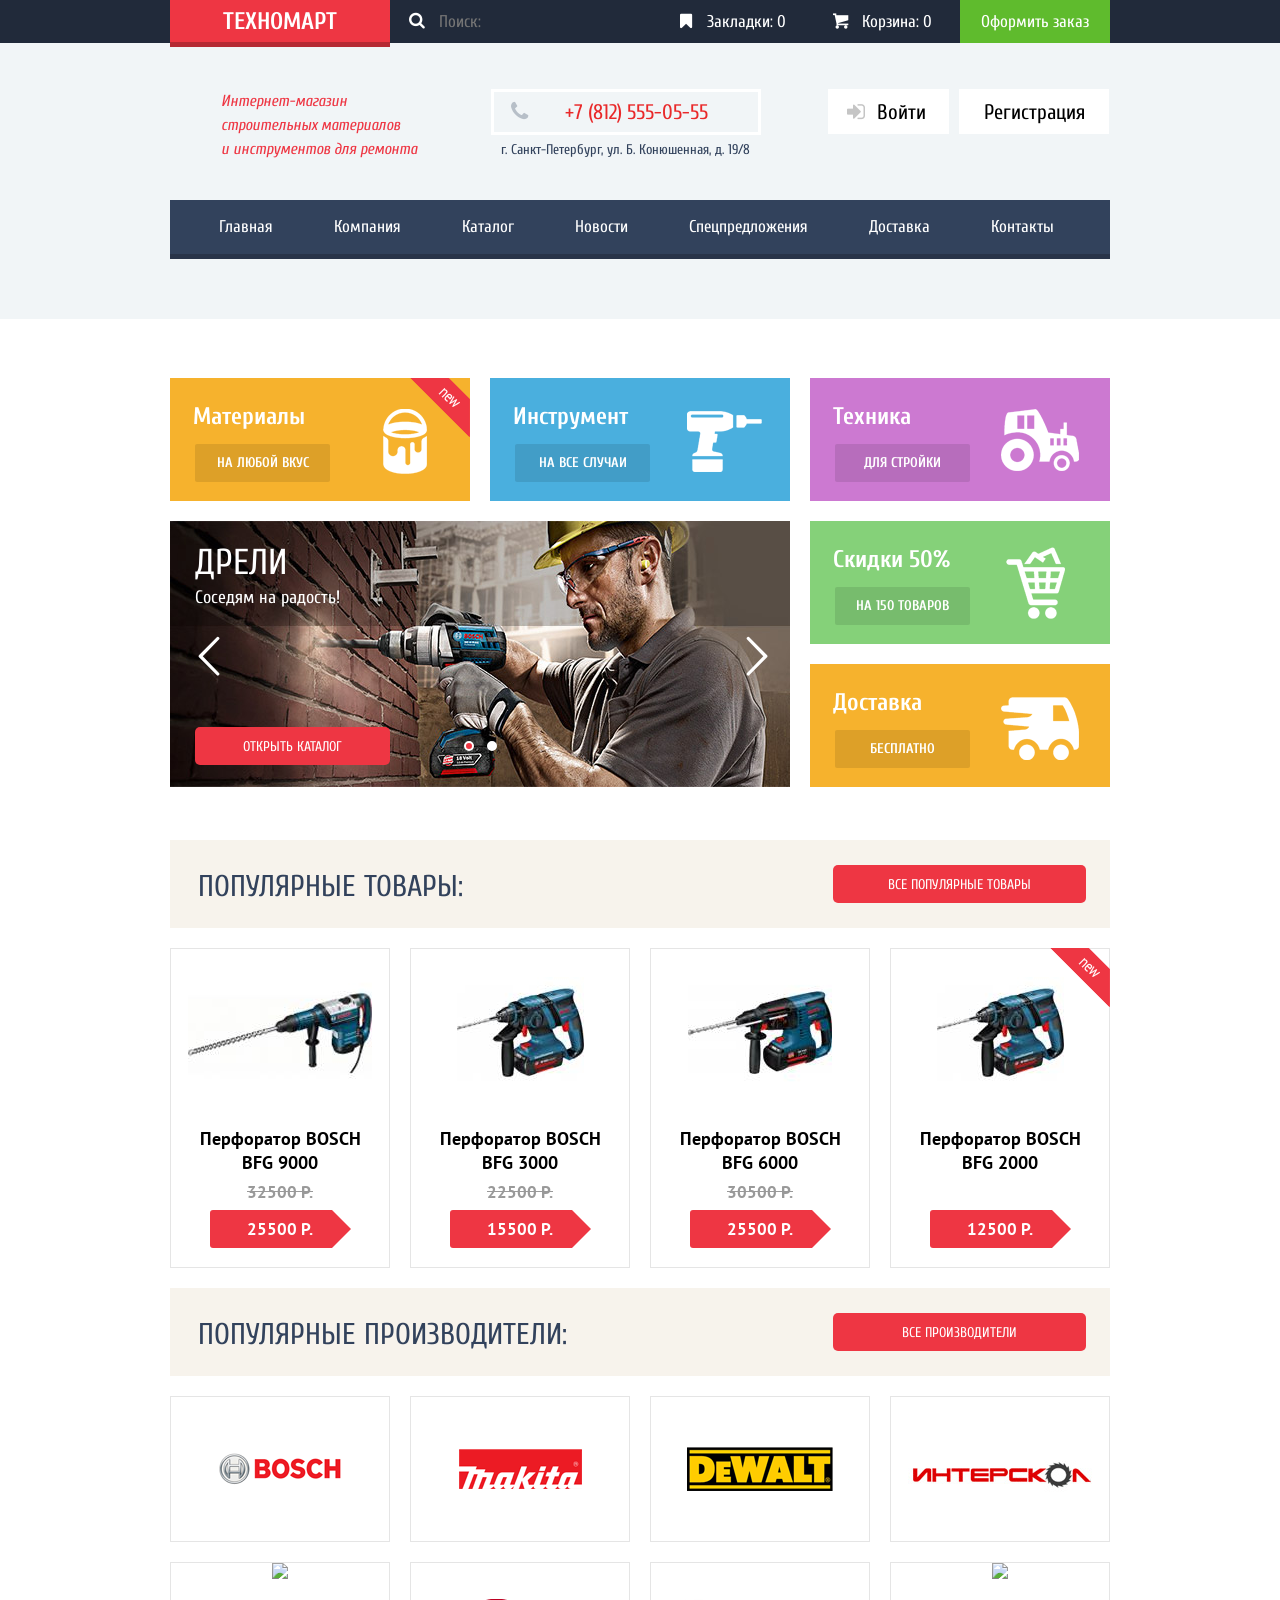
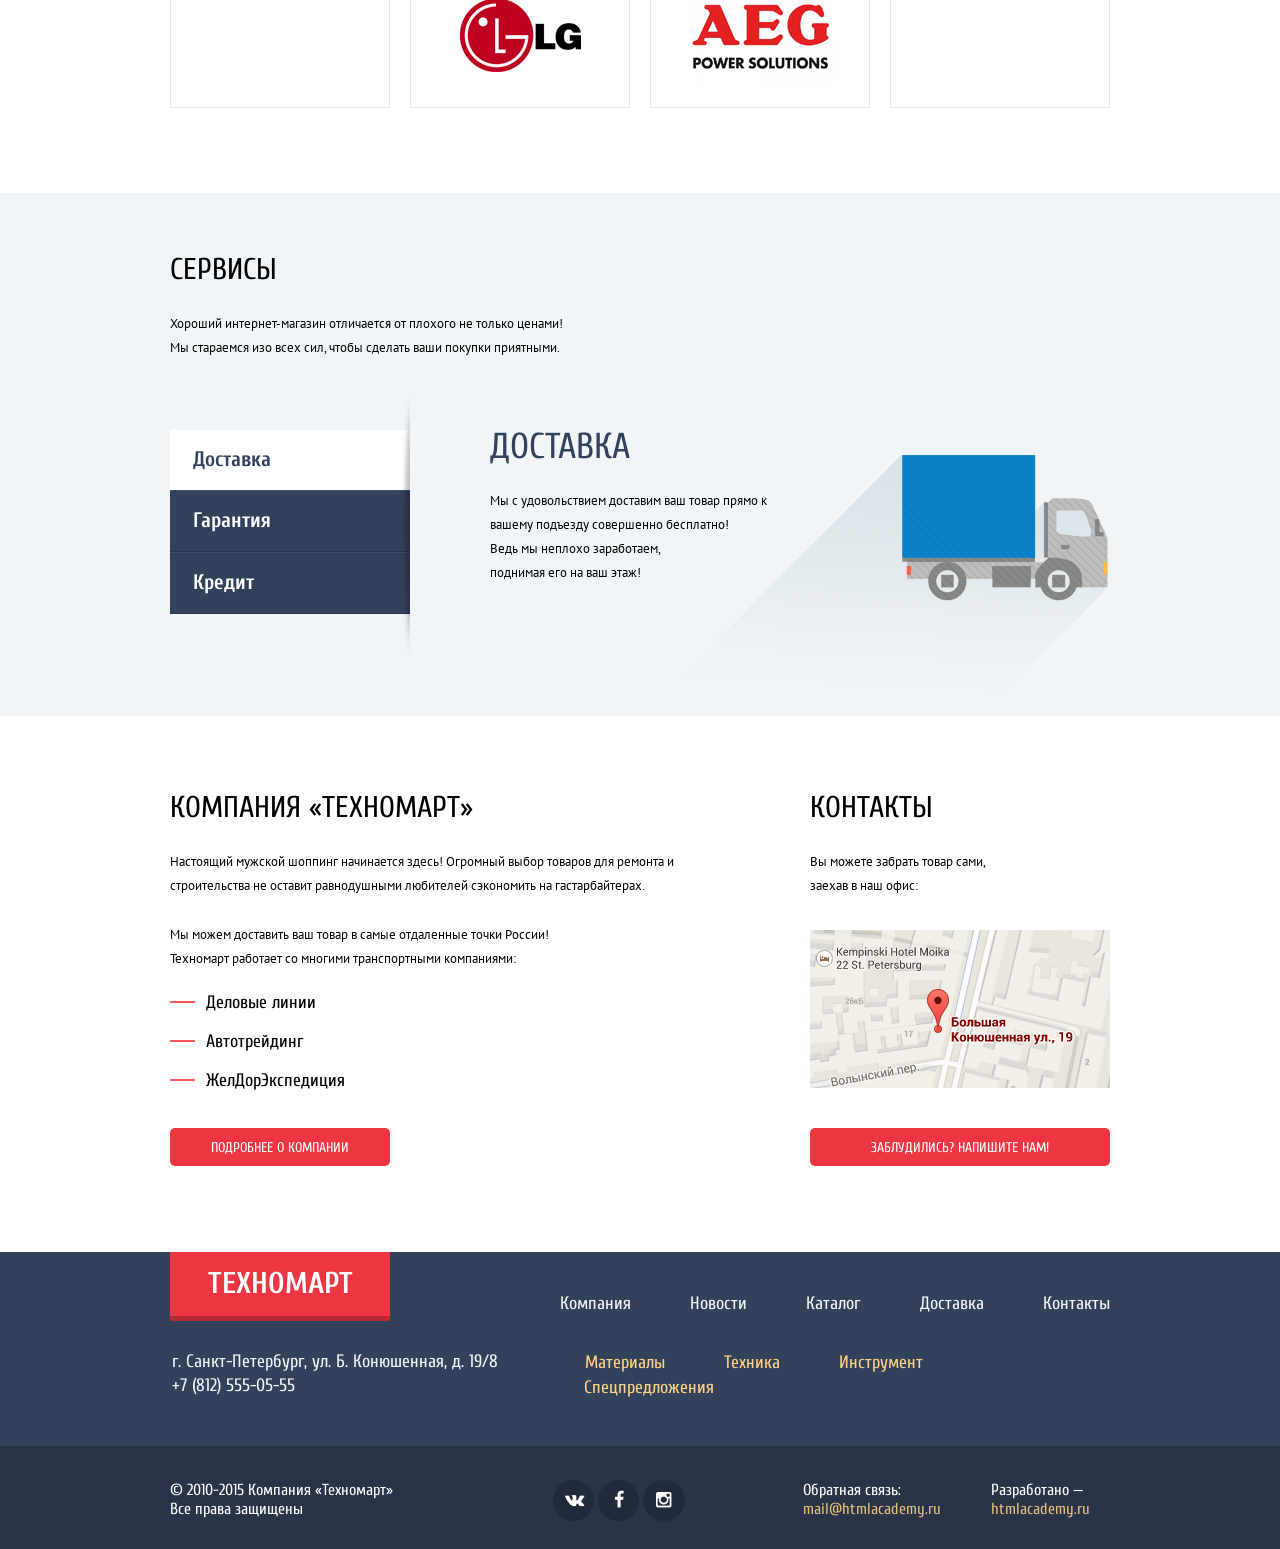
==== technomart/index.html @ 71e5191b "add technomart" ====
<!DOCTYPE html>
<html>
	<head>
		<meta charset="utf-8">
		<title>Онлайн-магазин "Техномарт"</title>
		<link href='https://fonts.googleapis.com/css?family=PT+Sans&subset=latin,cyrillic-ext' rel='stylesheet' type='text/css'>
		<link href='https://fonts.googleapis.com/css?family=Cuprum:400,700&subset=latin,cyrillic' rel='stylesheet' type='text/css'>
		<link href="css/reset.css" rel="stylesheet">
    	<link href="css/style.min.css" rel="stylesheet">
	</head>
	<body>
		<header class="main-header">
			<div class="status-bar">
				<div class="container clearfix">
					<div class="logo"><a href="index.html">Техномарт</a></div>
					<div class="status-bar-links">						
						<div class="search-wrap">
							<input class="search" type="search" placeholder="Поиск:">
							<a href="#" class="icon-search search-btn"></a>
						</div>
						<a class="status-bar-link" href="#"><i class="icon-bookmark"></i>Закладки: 0</a> 
						<a class="status-bar-link" href="#"><i class="icon-basket"></i>Корзина: 0</a>
						<a class="status-bar-link order" href="#">Оформить заказ</a>
					</div>
				</div>
			</div>
			<div class="main-header-container">
				<div class="container ">
					<div class="header-info clearfix">
					<p class="short-info"> Интернет-магазин строительных материалов<br> 
					<!-- стоит ли тут вводить бр?-->
					и инструментов для ремонта </p>
					<div class="header-contacts">
						<a href="tel:+78125550555"><i class="icon-phone"></i> +7 (812) 555-05-55 </a>
						<p> г. Санкт-Петербург, ул. Б. Конюшенная, д. 19/8  </p>
					</div>
					<div class="user-block">
         	 			<a href="#" class="login"><i class="icon-login"></i>Войти</a>
         	 			<a href="#" class="registration">Регистрация</a>
        			</div>
        			</div>
				<nav class="menu-in-header">
				<ul>
            		<li>
              			<a href="index.html">Главная</a>
            		</li>
           			<li>
              			<a href="#">Компания</a>
            		</li>
            		<li>
              			<a href="catalog.html">Каталог</a>
            		</li>
            		<li>
              			<a href="#">Новости</a>
            		</li>
            		<li>
              			<a href="#">Спецпредложения</a>
            		</li>
            		<li>
              			<a href="#">Доставка</a>
            		</li>
            		<li>
              			<a href="#">Контакты</a>
            		</li>
         		</ul>
				</nav>
			</div>
		</div>
		</header>
		<main class="main-container">
			<section class="promo container clearfix">
					<div class="promo-item promo-item-1 new">
						Материалы
						<a href="#">На любой вкус</a>
					</div>
					<div class="promo-item promo-item-2">
						Инструмент
						<a href="#">На все случаи</a>
					</div>
					<div class="promo-item promo-item-3">
						Техника
						<a href="#">Для стройки</a>
					</div>

					<div class="promo-slider">

						<input class="promo-slider-toggle" type="radio" id="btn-1" name="promo-slider-toggle" checked>
        				<input class="promo-slider-toggle" type="radio" id="btn-2" name="promo-slider-toggle">

        				<div class="slider-radio-controls">
          					<label class="slider-radio-controls-lbl drill-lbl" for="btn-1"></label>
          					<label class="slider-radio-controls-lbl perforator-lbl" for="btn-2"></label>
          				</div>
          				<div class="slider-controls">
          					<a class="controls prev" href="#"><i class="icon-left"></i></a>
                    		<a class="controls next" href="#"><i class="icon-right"></i></a>
        				</div>

        				<div class="promo-slides">
                    		<div class="slider-item item-drill">
								<div class="slider-item-desc">
									<div class="slider-item-title">Дрели</div>
									<div class="slider-item-slogan">Соседям на радость!</div>
									<img src="img/slider_2.jpg" alt="Дрели" width="620" height="266">
									<a href="catalog.html" class="open-catalog btn">Открыть каталог</a>
								</div>
							</div>

							<div class="slider-item item-perforator">
								<div class="slider-item-desc">
									<div class="slider-item-title">Перфораторы</div>
									<div class="slider-item-slogan">Настоящие мужские игрушки</div>
									<img src="img/slider_1.jpg" alt="Перфораторы" width="620" height="266">
									<a href="catalog.html" class="open-catalog btn">Открыть каталог</a>
								</div>
							</div>
						</div>
					</div>             	

					<div class="promo-item promo-item-4">
						Скидки 50%
						<a href="#">На 150 товаров</a>
					</div>
					<div class="promo-item promo-item-5">
						Доставка
						<a href="#">Бесплатно</a>
					</div>
			</section>
			<section class="popular container">
				<section class="popular-product">
					<div class="popular-title">
						<h2>Популярные товары:</h2>
						<a class="btn" href="#">Все популярные товары</a>
					</div>
					<div class="items-product">
						<article class="item index-item">
							<div class="item-image">
								<img src="img/pop_1_9000.jpeg" alt="Перфоратор BOSCH BFG 9000" width="184" height="164">
							</div>
							<p class="item-title">Перфоратор BOSCH BFG 9000</p>
							<p class="old-price">32500 р.</p>
							<p class="price">25500 р.</p>
							<div class="actions">
                    			<a href="#" class="buy">Купить</a>
                    			<a href="#" class="bookmark">В закладки</a>
                			</div>
						</article>
						<article class="item index-item">
							<div class="item-image">
								<img src="img/pop_2_cat147_3000.jpeg" alt="Перфоратор BOSCH BFG 3000" width="127" height="112">
							</div>
							<p class="item-title">Перфоратор BOSCH BFG 3000</p>
							<p class="old-price">22500 р.</p>
							<p class="price">15500 р.</p>
							<div class="actions">
                    			<a href="#" class="buy">Купить</a>
                    			<a href="#" class="bookmark">В закладки</a>
                			</div>
						</article>
						<article class="item index-item">
							<div class="item-image">
								<img src="img/pop_3_cat258_6000.jpeg" alt="Перфоратор BOSCH BFG 6000" width="144" height="128">
							</div>
							<p class="item-title">Перфоратор BOSCH BFG 6000</p>
							<p class="old-price">30500 р.</p>
							<p class="price">25500 р.</p>
							<div class="actions">
                    			<a href="#" class="buy">Купить</a>
                    			<a href="#" class="bookmark">В закладки</a>
                			</div>
						</article>
						<article class="item index-item new pop-new">
							<div class="item-image">
								<img src="img/pop_4_cat369_2000.jpeg" alt="Перфоратор BOSCH BFG 2000" width="127" height="112">
							</div>
							<p class="item-title">Перфоратор BOSCH BFG 2000</p>
							<p class="old-price"></p>
							<p class="price">12500 р.</p>
							<div class="actions">
                    			<a href="#" class="buy">Купить</a>
                    			<a href="#" class="bookmark">В закладки</a>
                			</div>
						</article>
					</div>
				</section>
				<section class="popular-manufacturer">
					<div class="popular-title">
						<h2>Популярные производители:</h2>
						<a class="btn" href="#">Все производители</a>
					</div>
					<div class="brands">						
							<div class="brand">
								<a class="manufacturer-logo" href="#">
									<img src="img/brand_bosch.png" alt="BOSCH" width="126" height="37">
								</a>
							</div>
							<div class="brand">
								<a class="manufacturer-logo" href="#">
									<img src="img/brand_Makita.png" alt="Makita" width="123" height="40">
								</a>
							</div>
							<div class="brand">
								<a class="manufacturer-logo" href="#">
									<img src="img/brand_DeWALT.png" alt="DeWALT" width="146" height="44">
								</a>
							</div>
							<div class="brand">
								<a class="manufacturer-logo" href="#">
									<img src="img/brand_interskol.png" alt="Интерскол" width="200" height="88">
								</a>
							</div>
							<div class="brand">
								<a class="manufacturer-logo" href="#">
									<img src="img/brand_HITACHI.png" alt="HITACHI" width="169" height="31">
								</a>
							</div>
							<div class="brand">
								<a class="manufacturer-logo" href="#">
									<img src="img/brand_LG.png" alt="LG" width="121" height="73">
								</a>
							</div>
							<div class="brand">
								<a class="manufacturer-logo" href="#">
									<img src="img/brand_AEG.png" alt="AEG" width="151" height="96">
								</a>
							</div>
							<div class="brand">
								<a class="manufacturer-logo" href="#">
									<img src="img/brand_metabo.png" alt="metabo" width="204" height="69">
								</a>
							</div>
					</div>
				</section>
			</section>
			<section class="services">
				<div class="container">
					<h2 class="services-title">Сервисы</h2>
					<p class="services-info">
						Хороший интернет-магазин отличается от плохого не только ценами! <br>
						Мы стараемся изо всех сил, чтобы сделать ваши покупки приятными.
					</p>
					<div class="services-slider clearfix">
						<input type="radio" class="services-slider-toggle" id="serv-btn-1" name="serv-toggle" checked>
						<input type="radio" class="services-slider-toggle" id="serv-btn-2" name="serv-toggle">
						<input type="radio" class="services-slider-toggle" id="serv-btn-3" name="serv-toggle">
						<div class="services-slider-controls">
							<label for="serv-btn-1" class="delivery-controls">Доставка</label>
							<label for="serv-btn-2" class="guarantee-controls">Гарантия</label>
							<label for="serv-btn-3" class="credit-controls">Кредит</label>
						</div>
						<div class="slider-inners">
							<div class="delivery slider-inner">
								<div class="delivery-title">Доставка</div>
								<p class="delivery-info"> Мы с удовольствием доставим ваш товар прямо к вашему подъезду совершенно бесплатно!<br>
								Ведь мы неплохо заработаем, <br>
								поднимая его на ваш этаж!
								</p>
							</div>
							<div class="guarantee slider-inner">
								<div class="guarantee-title">Гарантия</div>
								<p class="guarantee-info"> Если купленный у нас товар поломается или заискрит, а также в случае пожара, спровоцированного его возгоранием, вы всегда можете быть уверены в нашей гарантии. Мы обменяем сгоревший товар на новый.<br>
								Дом уж восстановите как-нибудь сами.
								</p>
							</div>
							<div class="credit slider-inner">
								<div class="credit-title">Кредит</div>
								<p class="credit-info"> Залезть в долговую яму стало проще!<br>
								Кредитные консультанту придут вам на помощь.
								<a class="btn send-bid">Отправить заявку</a>
								</p>
							</div>
						</div>
					</div>
				</div>
			</section>
			<section class="index-info clearfix container">
				<div class="about-company">
					<div class="index-info-title">Компания «Техномарт»</div>
					<p class="about-company-first">Настоящий мужской шоппинг начинается здесь! Огромный выбор товаров для ремонта и строительства не оставит равнодушными любителей сэкономить на гастарбайтерах.</p>
					<p class="about-company-second">Мы можем доставить ваш товар в самые отдаленные точки России!<br>
					Техномарт работает со многими транспортными компаниями:</p>
					<ul class="transport-companies">
						<li>Деловые линии</li>
						<li>Автотрейдинг</li>
						<li>ЖелДорЭкспедиция</li>
					</ul>
					<a href="#" class="btn about-company-btn">Подробнее о компании</a>
				</div>
				<div class="maps">
					<div class="index-info-title">Контакты</div>
					<p class="maps-info">Вы можете забрать товар сами, заехав в наш офис:</p>
					<a href="https://www.google.ru/maps/place/%D0%91%D0%BE%D0%BB%D1%8C%D1%88%D0%B0%D1%8F+%D0%9A%D0%BE%D0%BD%D1%8E%D1%88%D0%B5%D0%BD%D0%BD%D0%B0%D1%8F+%D1%83%D0%BB.,+19,+%D0%A1%D0%B0%D0%BD%D0%BA%D1%82-%D0%9F%D0%B5%D1%82%D0%B5%D1%80%D0%B1%D1%83%D1%80%D0%B3,+191186/@59.9387942,30.3230833,17z/data=!3m1!4b1!4m2!3m1!1s0x4696310fca5ba729:0xea9c53d4493c879f" class="map open-map">
						<img src="img/map.png" alt="Большая Конюшенная ул., 19" width="300" height="158">
					</a>
					<a href="#" class="btn open-writeus">Заблудились? Напишите нам!</a>
				</div>
			</section>
		</main>
		<footer class="main-footer">
			<div class="main-footer-header">
				<div class="clearfix container">
					<div class="logo footer-logo"><a href="index.html">Техномарт</a></div>
					<nav class="menu-in-footer">
						<ul>
            				<li class="foot-menu-item">
              					<a href="#">Компания</a>
            				</li>
            				<li class="foot-menu-item">
              					<a href="#">Новости</a>
            				</li>
            				<li class="foot-menu-item">
              					<a href="catalog.html">Каталог</a>
            				</li>
            				<li class="foot-menu-item">
              					<a href="#">Доставка</a>
            				</li>
            				<li class="foot-menu-item">
              					<a href="#">Контакты</a>
            				</li>
         				</ul>
					</nav>
				</div>
			</div>
			<div class="main-footer-container clearfix">
				<div class="clearfix container">
					<p class="footer-contacts">
						г. Санкт-Петербург, ул. Б. Конюшенная, д. 19/8 <br>
						+7 (812) 555-05-55 
					</p>
					<nav class="promo-menu">
						<ul>
            		    	<li class="promo-menu-item">
              					<a href="#">Материалы</a>
            				</li>
            				<li class="promo-menu-item">
              					<a href="#">Техника</a>
            				</li>
            				<li class="promo-menu-item">
              					<a href="#">Инструмент</a>
            				</li>
            				<li class="promo-menu-item">
              					<a href="#">Спецпредложения</a>
            				</li>            		
         				</ul>
					</nav>
				</div>
			</div>
			<div class="main-footer-footer clearfix">
				<div class="clearfix container">
					<p class="shop-copyright">
						&copy; 2010-2015 Компания «Техномарт» <br>
						Все права защищены
					</p>
					<div class="social">
						<a href="#" class="social-btn social-btn-vk"><i class="icon-vk"></i></a>
          				<a href="#" class="social-btn social-btn-fb"><i class="icon-facebook"></i></a>
          				<a href="#" class="social-btn social-btn-inst"><i class="icon-instagramm"></i></a>
					</div>
					<div class="feedback">
						<p>Обратная связь:</p>
          				<a href="#" class="retouch">mail@htmlacademy.ru</a>
					</div>
					<div class="web-copyright">
						<p>Разработано —</p>
          				<a href="#" class="copy">htmlacademy.ru</a>
					</div>
				</div>
			</div>
		</footer>
		<div class="modal-content-map">
			<iframe src="https://www.google.com/maps/embed?pb=!1m18!1m12!1m3!1d1998.5991032728616!2d30.3230833!3d59.9387942!2m3!1f0!2f0!3f0!3m2!1i1024!2i768!4f13.1!3m3!1m2!1s0x4696310fca5ba729%3A0xea9c53d4493c879f!2z0JHQvtC70YzRiNCw0Y8g0JrQvtC90Y7RiNC10L3QvdCw0Y8g0YPQuy4sIDE5LCDQodCw0L3QutGCLdCf0LXRgtC10YDQsdGD0YDQsywgMTkxMTg2!5e0!3m2!1sru!2sru!4v1442660567939" width="940" height="446" style="border:0" allowfullscreen></iframe>
      		<button class="modal-content-close" title="Закрыть">Закрыть</button>
      		<div id="google-map"></div>
    	</div>
    	<div class="modal-content-write-us">
    		<div class="modal-content-close">close</div>
    		<form class="write-us" method="post">
    			<div class="input-area">
    				<div class="name-block">
    					<label class="name-lbl" for="mod-1">Ваше имя:</label>
    					<input id="mod-1" type="text" class="mod-user-name" name="mod-user-name" placeholder="Представьтесь, пожалуйста" required>
    				</div>
    				<div class="mail-block">
    					<label class="mail-lbl" for="mod-2">Ваш e-mail:</label> 				
    					<input id="mod-2" type="text" class="mod-user-mail" name="mod-user-mail" placeholder="Для отправки ответа" required>
    				</div>
    				<label class="letter-lbl" for="mod-3">Текст письма:</label>
    				<textarea id="mod-3" class="mod-user-letter" name="mod-user-letter">В свободной форме</textarea>
    			</div>
    			<div class="button-area">
    				<button type="submit" class="btn send-btn">Отправить</button>
    				<button type="reset" class="btn cancel-btn">Отмена</button>
    			</div>
    		</form>
    	</div>
		<script src="js/script.min.js"></script>
	</body>
</html>
---- technomart/css/style.min.css ----
@charset "UTF-8";.brand,.item-image,.slider-item{overflow:hidden}@font-face{font-family:symbols-technomart;src:url(../font/symbols-technomart.eot?22619757);src:url(../font/symbols-technomart.eot?22619757#iefix) format('embedded-opentype'),url(../font/symbols-technomart.woff?22619757) format('woff'),url(../font/symbols-technomart.ttf?22619757) format('truetype'),url(../font/symbols-technomart.svg?22619757#symbols-technomart) format('svg');font-weight:400;font-style:normal}[class*=" icon-"]:before,[class^=icon-]:before{font-family:symbols-technomart;font-style:normal;font-weight:400;speak:none;display:inline-block;text-decoration:inherit;width:1em;margin-right:.2em;text-align:center;font-variant:normal;text-transform:none;line-height:1em;margin-left:.2em}.bookmark,.btn,.buy,.logo a,.promo-item a,.slider-item-title,h1,h2{text-transform:uppercase}.search,body{font-family:Cuprum,Arial,sans-serif}.icon-left:before{content:'\3c'}.icon-right:before{content:'\3e'}.icon-basket:before{content:'\62'}.icon-facebook:before{content:'\66'}.icon-twitter:before{content:'\74'}.icon-vk:before{content:'\76'}.icon-up:before{content:'\2c4'}.icon-down:before{content:'\2c5'}.icon-left-big:before{content:'\2190'}.icon-right-big:before{content:'\2192'}.icon-login:before{content:'\2386'}.icon-logout:before{content:'\241b'}.icon-up-dir:before{content:'\25b2'}.icon-down-dir:before{content:'\25bc'}.icon-circle:before{content:'\25cb'}.icon-circle-dot:before{content:'\25cf'}.icon-star:before{content:'\2605'}.icon-check-off:before{content:'\2610'}.icon-check-on:before{content:'\2611'}.icon-youtube:before{content:'\f39e'}.icon-home:before{content:'🏠'}.icon-user:before{content:'👨'}.icon-phone:before{content:'📞'}.icon-instagramm:before{content:'📷'}.icon-search:before{content:'🔍'}.icon-bookmark:before{content:'🔖'}body{margin:0;padding:0;font-size:13px;line-height:24px;color:#000}.clearfix:after{content:'';display:table;clear:both}.btn,.header-contacts a,.logo a{text-decoration:none;display:block}.btn{width:200px;padding:8px 0 6px;color:#fff;text-align:center;font-size:14px;background-color:#ee3643;border-radius:5px}.btn:hover{background-color:#ca2c37}.btn:active{background-color:#ba2732}h1,h2{font-size:30px;margin-bottom:20px}h1{padding:32px 32px 32px 29px;color:#32425c;background-color:#f2f6f8}.container{width:940px;margin:0 auto}.main-header-container{padding-bottom:65px;background-color:#f1f5f7}.status-bar{background-color:#212a3a;font-size:0}.logo{float:left}.logo a{width:220px;padding:10px 0 8px;text-align:center;font-weight:700;color:#fff;font-size:24px;background-color:#ee3643;box-shadow:0 5px #b52933}.search,.search-wrap{width:270px;height:42px}.search-wrap{float:left;position:relative}.search,.search-btn{font-size:17px;position:absolute;color:#fff}.search{left:0;top:0;padding-left:49px;outline:0;border:none;background-color:#212a3a}.search:-ms-input-placeholder,.search::-moz-placeholder,.search::-webkit-input-placeholder{color:#fff}.search-btn{top:9px;left:15px;text-decoration:none}.search:hover{background-color:#293449}.serch:hover+.search-btn{opacity:.3}.search:focus+.search-btn{color:#ee3643}.search:focus{background-color:#fff;color:#000}.status-bar-link{float:left;width:150px;padding:10px 0 9px;color:#fff;text-align:center;text-decoration:none;font-size:17px}.status-bar-link:hover{color:rgba(255,255,255,.5);background-color:#161d29}.status-bar-link:hover i{color:rgba(255,255,255.6)}.status-bar-link:active{background-color:#293449}.status-bar-link:active i{color:rgba(255,255,255,.3)}.status-bar-links i{margin-right:10px;margin-left:-10px}.catalog-basket{background-color:#ee3643}.order{background-color:#5fbb2d}.order:hover{background-color:#518534}.order:active{background-color:#63a63e}.header-info{padding-top:46px;padding-left:51px;padding-bottom:38px}.short-info{float:left;width:200px;font-style:italic;color:#ee3643;font-size:16px}.header-contacts{float:left;margin-left:70px}.header-contacts a{margin-bottom:3px;padding:8px 50px 8px 10px;color:#e9292a;font-size:21px;border:3px solid #fff}.header-contacts i{margin-right:25px;color:#b7bfc8;font-size:22px}.icon-login,.icon-user{color:#c5c5c5;margin-right:7px}.header-contacts p{margin-left:10px;font-size:14px;color:#32425c}.user-block{margin-left:607px;font-size:0}.catalog-user-block{margin-left:590px;font-size:0}.login,.registration,.user-name{display:inline-block;margin-bottom:10px;padding-top:11px;padding-bottom:10px;text-decoration:none;color:#000;text-align:center;font-size:21px;background-color:#fff}.login:hover,.registration:hover,.user-name:hover{color:#ee3643}.login:hover i,.registration:hover i,.user-name:hover i{color:#32425c}.login:active,.login:active i,.registration:active,.registration:active i,.user-name:active,.user-name:active i{color:rgba(0,0,0,.3)}.login{width:121px}.icon-login{margin-left:-10px}.icon-user{font-size:18px;margin-left:-19px}.icon-logout{font-size:22px;color:#c5c5c5;margin-right:-25px;margin-left:25px}.registration{width:150px;margin-left:10px}.user-name{width:300px;padding-top:10px;padding-bottom:8px;margin-bottom:8px}.user-block-links{margin-left:18px;font-size:16px;line-height:18px;color:#32425c}.my-orders{position:relative;margin-right:28px}.my-orders::after{content:"";position:absolute;left:89px;top:7px;width:4px;height:4px;border-radius:50%;background-color:#32425c}.menu-in-header{box-shadow:0 5px #293449;background-color:#32425c}.menu-in-header li{display:inline-block}.menu-in-header a{display:inline-block;padding:15px 29px;text-decoration:none;color:#fff;font-size:17px}.menu-in-header li:first-child a{padding-left:49px}.menu-in-header li:last-child a{padding-right:53px}.menu-in-header a:hover{background-color:#1d2739}.menu-in-header a:active{opacity:.5}.breadcrumbs{font-size:0}.breadcrumbs a,.breadcrumbs span{display:inline-block;padding:18px 2px;text-decoration:none;font-family:"PT Sans",Arial,sans-serif;color:#000;text-transform:uppercase;font-size:13px}.breadcrumbs a:nth-child(1){margin-left:-2px;margin-right:2px}.breadcrumbs a:nth-child(3){padding-left:12px;padding-right:9px}.breadcrumbs a:nth-child(5){padding-left:9px;padding-right:12px}.breadcrumbs span{padding-left:10px}.breadcrumbs .icon-right,.icon-home{font-size:14px;color:#c1c6ce}.promo{margin-bottom:53px;padding-top:59px}.promo-item{float:left;position:relative;margin-bottom:20px;margin-left:20px;width:277px;height:96px;padding-left:23px;padding-top:27px;color:#fff;font-size:24px;font-weight:700}.new::before{position:absolute;top:0;right:0;z-index:10;width:60px;height:60px;content:'';background:url(../img/promo_flag.png) no-repeat}.price::after,.services-slider-controls::after,.transport-companies li::before{content:""}.promo-item a{display:block;margin-top:15px;margin-left:2px;width:135px;padding:7px 0;font-size:14px;color:#fff;text-decoration:none;text-align:center;background-color:rgba(0,0,0,.1);border-radius:2px}.promo-item a:hover{background-color:rgba(0,0,0,.2)}.promo-item a:active{background-color:rgba(0,0,0,.3)}.promo-item-1{margin-left:0;background:url(../img/promo_1.png) 213px 31px no-repeat #f6b22d}.promo-item-2{background:url(../img/promo_2.png) 197px 33px no-repeat #4aafde}.promo-item-3{background:url(../img/promo_3.png) 191px 31px no-repeat #cc79d1}.promo-item-4{background:url(../img/promo_4.png) 196px 26px no-repeat #85d179}.promo-item-5{background:url(../img/promo_5.png) 191px 33px no-repeat #f6b22d;margin-bottom:0}.slider-item{display:none}.promo-slider{float:left;position:relative;width:620px;height:266px}.actions,.controls,.open-catalog,.promo-slider-toggle,.slider-item,.slider-radio-controls,.slider-toggle{position:absolute}.promo-slider-toggle{opacity:0}.slider-radio-controls{bottom:36px;left:50%;width:200px;height:10px;margin-left:-100px;text-align:center;z-index:1000}.slider-radio-controls-lbl{display:inline-block;width:6px;height:6px;margin:0 5px;background-color:#fff;border:2px solid #fff;vertical-align:top;border-radius:50%;cursor:pointer}#btn-1:checked~.slider-radio-controls .drill-lbl,#btn-2:checked~.slider-radio-controls .perforator-lbl{background-color:#ee3643}.slider-item{top:0;left:0;width:100%;height:100%}.slider-item-desc img{width:620px;height:266px;background-color:#000}.slider-item-slogan,.slider-item-title{position:absolute;left:25px;color:#fff}.slider-item-title{top:30px;font-size:36px}.slider-item-slogan{top:65px;font-size:18px}.controls{top:113px;font-size:45px;color:#fff;text-decoration:none;z-index:1000}.prev{left:7px}.next{right:2px}.open-catalog{left:25px;bottom:22px;width:195px}#btn-1:checked~.promo-slides .item-drill,#btn-2:checked~.promo-slides .item-perforator{display:block}.popular-title{margin-bottom:20px;padding-left:28px;padding-top:25px;padding-bottom:25px;color:#32425c;background-color:#f7f3ec}.popular-title h2{float:left;padding-top:10px}.popular-title .btn{margin-left:635px;width:253px}.actions{display:none;top:0;left:0;width:218px;height:88px;padding:40px 0;background-color:#fff}.item:hover{box-shadow:0 10px 25px rgba(0,0,0,.5)}.item:hover .actions{display:block}.bookmark,.buy{display:block;width:135px;margin:0 auto 7px;padding:10px 0;font-family:Cuprum,Arial,sans-serif;font-size:14px;text-decoration:none;color:#fff;border-radius:3px;background-color:#63a63e}.about-company,.credit-info,.delivery-info,.guarantee-info,.item,.services-info{font-family:"PT Sans",Arial,sans-serif}.brand,.item{vertical-align:middle;display:inline-block;text-align:center}.buy{box-shadow:inset 0 -3px 0 #367315}.bookmark{width:129px;padding:7px 0;color:#63a63e;border:3px solid #63a63e;background-color:#fff}.item,.item-image{position:relative;width:218px}.buy:hover{background-color:#5fbb2d}.bookmark:hover{border:3px solid #32425c;color:#32425c}.buy:active{background-color:#518534}.bookmark:active{border:3px solid #c1c6ce;color:#c1c6ce}.catalog-items,.items-product{font-size:0}.catalog-items{margin-bottom:32px}.item{margin-right:20px;margin-bottom:20px;height:318px;font-size:18px;font-weight:700;border:1px solid #e5e5e5}.old-price,.price{text-transform:uppercase;font-size:17px}.catalog-item{height:316px}.catalog-item:nth-child(3n),.index-item:nth-child(4n){margin-right:0}.pop-new::before{top:-1px;right:-1px}.item-image{height:148px;padding-top:20px}.item-image img{max-width:100%;margin:auto;position:absolute;top:0;left:0;bottom:0;right:0}.item-title{margin-top:10px;margin-bottom:5px;padding:0 25px}.old-price{min-height:25px;margin-bottom:5px;text-decoration:line-through;color:#999}.price{position:relative;width:80px;margin:0 auto 20px;padding:7px 30px;color:#fff;border-radius:3px;background:#ee3643}.price::after{position:absolute;top:0;right:-20px;width:0;height:0;border:19px solid #fff;border-left-color:#ee3643}.brand,.services-slider{position:relative}.brands{font-size:0;margin-bottom:65px}.brand{width:218px;height:144px;margin-right:20px;margin-bottom:20px;border:1px solid #e5e5e5;line-height:144px}.brand:nth-child(4n){margin-right:0}.brand:hover{box-shadow:0 10px 25px rgba(0,0,0,.5)}.brand:active{opacity:.3}.manufacturer-logo img{vertical-align:middle}.services{padding-top:65px;background-color:#f1f5f7}.services-title{margin-bottom:30px}.services-info{margin-bottom:70px}.services-slider-toggle{position:absolute;opacity:0}.services-slider-controls{float:left;position:relative}.services-slider-controls::after{position:absolute;width:10px;height:272px;right:0;top:-40px;background-image:url(../img/services_line.png)}.services-slider-controls label{display:block;width:217px;height:43px;padding-left:23px;padding-top:17px;color:#fff;text-decoration:none;font-size:21px;font-weight:700;border-top:1px solid #405069;border-bottom:1px solid #293449;background-color:#32425c;cursor:pointer}.services-slider-controls label:last-child{margin-bottom:102px}.services-slider-controls label:hover{background-color:#293449}#serv-btn-1:checked~.services-slider-controls label[for=serv-btn-1],#serv-btn-2:checked~.services-slider-controls label[for=serv-btn-2],#serv-btn-3:checked~.services-slider-controls label[for=serv-btn-3]{color:#32425c;background-color:#fff;border:none}.slider-inners{width:630px;min-height:281px;margin-left:320px;padding-top:5px}.slider-inner{display:none;padding-bottom:130px}#serv-btn-1:checked~.slider-inners .delivery,#serv-btn-2:checked~.slider-inners .guarantee,#serv-btn-3:checked~.slider-inners .credit,.map{display:block}.delivery{background:url(../img/services_delivery.png) 150px 20px no-repeat}.guarantee{background:url(../img/services_guarantee.png) 150px 20px no-repeat}.credit{background:url(../img/services_credit.png) 150px 20px no-repeat}.credit-title,.delivery-title,.guarantee-title{margin-bottom:30px;font-size:36px;text-transform:uppercase;color:#32425c}.credit-info,.delivery-info,.guarantee-info{width:280px}.send-bid{margin-top:30px}.index-info{padding-top:80px;padding-bottom:86px}.about-company{float:left;width:530px}.about-company-btn,.index-info-title,.transport-companies li{font-family:Cuprum,Arial,sans-serif}.index-info-title{margin-bottom:30px;font-size:30px;text-transform:uppercase}.about-company-first{margin-bottom:25px}.about-company-second{margin-bottom:20px}.transport-companies li{position:relative;margin-bottom:15px;padding-left:36px;font-size:18px}.transport-companies li::before{position:absolute;left:0;top:10px;width:25px;height:2px;background-color:#fb565a}.transport-companies li:last-child{margin-bottom:35px}.map,.maps-info{margin-bottom:32px}.about-company-btn{width:220px}.maps{width:300px;margin-left:640px}.maps-info{width:190px;font-family:"PT Sans",Arial,sans-serif}.filters-column-title,.range-filter-title,.sort{text-transform:uppercase;font-family:"PT Sans",Arial,sans-serif}.map img,.open-writeus{width:300px}.map img{height:158px}.filters-column{float:left;width:220px}.items-column{float:left;margin-left:20px;width:700px}.filters-column-title,.sort{border-radius:2px;padding-top:3px;background-color:#f7f3ec}.sort{margin-bottom:20px}.filters-column-title{padding:7px 0 7px 18px;margin-bottom:14px}.functional-sort,.price-sort,.type-sort{text-decoration:none;color:rgba(0,0,0,.3);border-bottom:1px dotted #ee3643}.sort-title{float:left;margin-right:140px;padding:4px 0 7px 19px}.price-sort{margin-right:67px}.type-sort{margin-right:62px}.functional-sort{margin-right:33px}.decrease-sort,.increase-sort{display:inline-block;padding-top:3px;vertical-align:middle}.icon-down-dir,.icon-up-dir{font-size:23px;color:rgba(0,0,0,.3);margin-left:-2px}.decrease-sort:hover i,.increase-sort:hover i{color:#000}.functional-sort:hover,.price-sort:hover,.type-sort:hover{border-bottom:1px solid #ee3643;color:#000}.active-sort{text-decoration:none;color:#ee3643;border:none}.range-filter-title{margin-bottom:17px;font-size:17px;font-weight:700}.range-controls{position:relative;height:41px;padding-top:39px;padding-right:20px;padding-left:20px;margin-bottom:10px;border-bottom-left-radius:3px;border-bottom-right-radius:3px;background-color:#f7f3ec}.scale{height:2px;background-color:#d7dcde}.bar{width:80%;height:2px;background-color:#00ca74}.toggle{position:absolute;top:30px;left:0;width:4px;height:4px;cursor:pointer;border:8px solid #fff;border-radius:50%;background:#ababab;box-shadow:0 2px 1px 0 #cfcfcf}.toggle-min{left:20px}.toggle-max{left:160px}.price-controls{margin-bottom:20px;padding-bottom:25px;font-size:0;border-bottom:1px solid #e5e5e5}.manufacturer-filter-title,.max-price-inp,.max-price-lbl,.min-price-inp,.min-price-lbl,.power-filter-title{font-family:"PT Sans",Arial,sans-serif;font-size:17px}.max-price-lbl,.min-price-lbl{display:inline-block;width:50%;vertical-align:middle}.max-price{text-align:right}.max-price-inp,.min-price-inp{width:75px;padding:6px 7px 8px 13px;text-align:center;color:#000;background-color:#f7f3ec;border:none;border-radius:3px;outline:0}.max-price-inp{margin-left:15px}.manufacturer-filter-title,.power-filter-title{margin-bottom:5px;text-transform:uppercase;font-weight:700}.manufacturer-filter{padding-bottom:9px;border-bottom:1px solid #e5e5e5;margin-bottom:21px}.power-filter{margin-bottom:67px}input[type=checkbox],input[type=radio]{display:none}.filter-label{display:block;padding:8px 0;font-size:15px;font-family:"PT Sans",Arial,sans-serif;text-transform:uppercase;cursor:pointer}input[type=checkbox]+label::before,input[type=radio]+label::before{margin-right:10px;vertical-align:middle;display:inline-block;font-family:symbols-technomart;font-size:28px;color:#c1c1c1}input[type=checkbox]+label::before{content:'\2610';width:26px}input[type=checkbox]:checked+label::before{content:'\2611'}input[type=radio]+label::before{content:'\25cb'}input[type=radio]:checked+label::before{content:'\25cf'}input[type=checkbox]+label:hover::before,input[type=radio]+label:hover::before{color:#b5b5b5}.filter-submit,.paginator-page{font-family:"PT Sans",Arial,sans-serif;text-transform:uppercase;text-decoration:none;color:#000;text-align:center;border:1px solid #e5e5e5}input[type=checkbox]:disabled+label,input[type=radio]:disabled+label{opacity:.4}.filter-submit{display:block;width:140px;height:38px;font-size:13px;background-color:#fff}.paginator{font-size:0;margin-bottom:60px}.paginator-page{display:inline-block;margin-right:10px;padding:6px 14px;font-size:13px;vertical-align:middle}.paginator-page:hover{border:1px solid #bdc6ca}.paginator-page:active{border:1px solid #ee3643}.paginator-next{padding:6px 31px}.paginator-active{padding:6px 15px;color:#fff;background-color:#ee3643;border-radius:2px}.catalog-info{background-color:#f2f6f8;padding:70px 0}.catalog-info-title{margin-bottom:25px;font-size:30px;text-transform:uppercase}.catalog-info-paragraph{font-family:"PT Sans",Arial,sans-serif}.main-footer-container,.main-footer-header{background-color:#32425c}.footer-logo a{font-size:30px;padding:20px 0;margin-bottom:34px}.menu-in-footer a,.promo-menu a{vertical-align:middle;display:inline-block;padding-left:30px;text-decoration:none}.menu-in-footer{margin-left:360px}.foot-menu-item{display:inline-block;vertical-align:middle}.menu-in-footer a{padding-right:26px;padding-top:40px;font-size:18px;color:#f1f5f7}.foot-menu-item:last-child a{padding-right:0}.footer-contacts{float:left;margin-left:2px;margin-bottom:48px;width:330px;font-size:18px;color:#f1f5f7}.promo-menu{margin-left:385px}.promo-menu-item{display:inline-block;vertical-align:middle}.promo-menu a{padding-right:26px;font-size:18px;color:#ffd180}.menu-in-footer a:hover,.promo-menu a:hover{text-decoration:underline}.menu-in-footer a:active,.promo-menu a:active{text-decoration:none;opacity:.5}.promo-menu-item:last-child a{padding-left:29px;padding-right:0}.main-footer-footer{background-color:#293449;font-size:16px;line-height:19px;padding-top:35px;padding-bottom:30px}.shop-copyright{float:left;widht:250px;color:#fff}.social{float:left;width:250px;margin-left:160px;padding-top:10px}.social-btn{color:#fff;padding:10px 8px;font-size:18px;border-radius:50%;background-color:#212a3a}.social-btn:active,.social-btn:hover{background-color:#ee3643}.copy,.retouch{color:#e4be7b;text-decoration:none}.copy:hover,.retouch:hover{text-decoration:underline}.copy:active,.retouch:active{color:#ee3643;text-decoration:none}.feedback{float:left;width:140px;color:#fff}.web-copyright{float:left;width:111px;color:#fff;margin-left:48px}.modal-content-map{display:none;position:fixed;top:50%;left:50%;width:940px;height:446px;margin-left:-470px;margin-top:-223px;background:url(../img/big_map.png) #e9e5dc;box-shadow:0 0 16px rgba(0,0,0,.7)}.modal-content-close{position:absolute;top:9px;right:9px;z-index:10001;width:21px;height:21px;border:0;outline:0;font-size:0;cursor:pointer;background:url(../img/Cross.png) center no-repeat}.modal-content-cart-plus,.modal-content-write-us{display:none;position:fixed;left:50%;top:50%;width:620px;margin-left:-310px;margin-top:-215px;color:#000;font-size:18px;background-color:#fff;border-top:7px solid #ee3643;box-shadow:0 20px 40px rgba(0,0,0,.75);z-index:10000}.input-area{padding:38px 80px 37px;font-size:0}.product-add{position:relative;font-size:30px;padding:67px 0 67px 180px;background:url(../img/cart_plus.png) 80px 48px no-repeat #fff}.mail-block,.name-block{display:inline-block;width:50%;vertical-align:middle;font-size:18px}.mod-user-mail,.mod-user-name{width:204px;height:38px;margin-bottom:20px;border-radius:2px}.mod-user-letter,.mod-user-mail,.mod-user-name{margin-top:10px;padding-left:14px;border:1px solid #c7dcde}.letter-lbl{font-size:18px}.mod-user-letter{width:444px;height:102px;padding-top:10px;font-family:"PT Sans",Arial,sans-serif;font-size:13px;color:rgba(0,0,0,.5);border-radius:2px}.button-area{padding:37px 80px;background-color:#f1f1f1}.cancel-btn,.continue-btn,.order-btn,.send-btn{width:220px;padding:10px 0;font-family:Cuprum,Arial,sans-serif;outline:0;border:none}.cancel-btn,.continue-btn{color:#000;background-color:#fff}.cancel-btn:hover,.continue-btn:hover{background-color:#fff;color:rgba(0,0,0,.8)}.cancel-btn:active,.continue-btn:active{background-color:#fff;color:rgba(0,0,0,.5)}.order-btn,.send-btn{float:left;margin-right:20px}@keyframes bounce{0%{transform:translateY(-2000px)}70%{transform:translateY(30px)}90%{transform:translateY(-10px)}100%{transform:translateY(0)}}@-webkit-keyframes bounce{0%{transform:translateY(-2000px)}70%{transform:translateY(30px)}90%{transform:translateY(-10px)}100%{transform:translateY(0)}}@keyframes shake{0%,100%{transform:translateX(0)}10%,30%,50%,70%,90%{transform:translateX(-10px)}20%,40%,60%,80%{transform:translateX(10px)}}@-webkit-keyframes shake{0%,100%{transform:translateX(0)}10%,30%,50%,70%,90%{transform:translateX(-10px)}20%,40%,60%,80%{transform:translateX(10px)}}.modal-error{-webkit-animation:shake .6s;animation:shake .6s}.modal-content-show{display:block;-webkit-animation:bounce .6s;animation:bounce .6s}
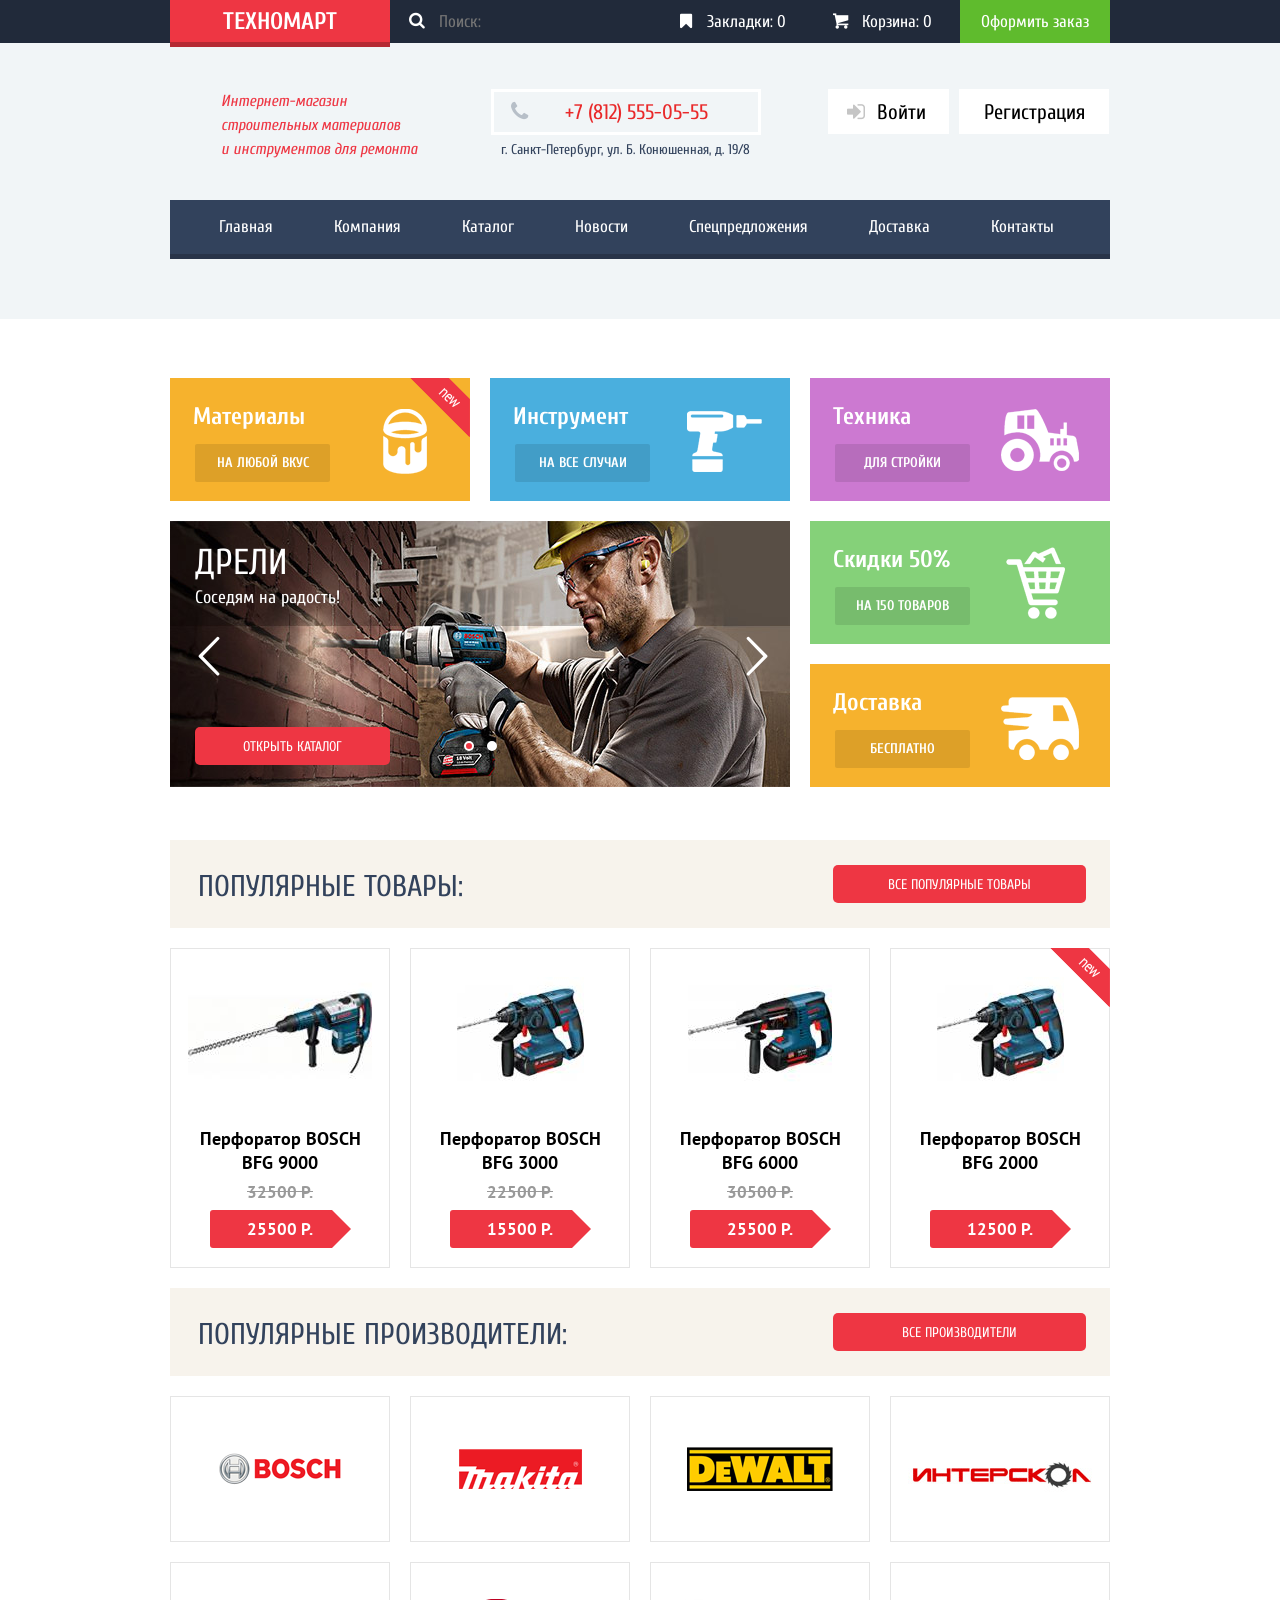
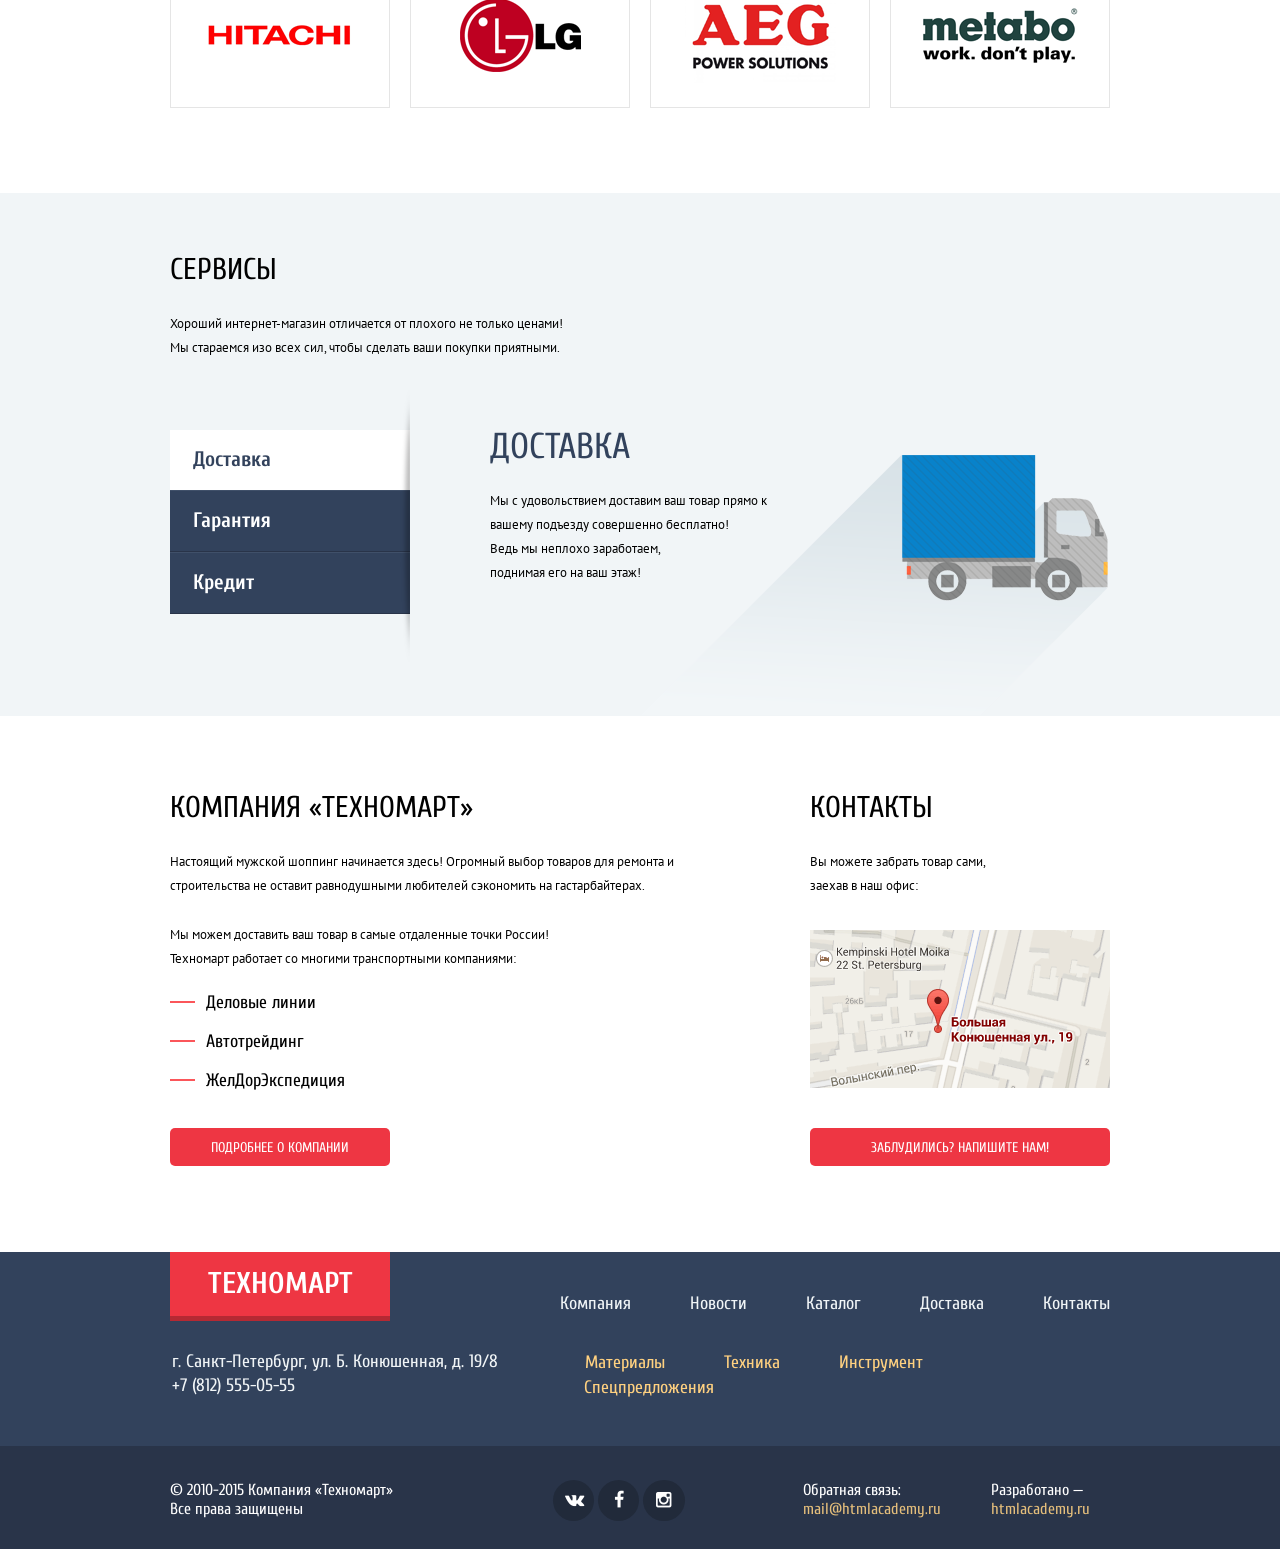
==== commit 9b2bef59: "fix url" ====
--- a/technomart/index.html
+++ b/technomart/index.html
@@ -211,7 +211,7 @@
 							</div>
 							<div class="brand">
 								<a class="manufacturer-logo" href="#">
-									<img src="img/brand_HITACHI.png" alt="HITACHI" width="169" height="31">
+									<img src="img/brand_Hitachi.png" alt="HITACHI" width="169" height="31">
 								</a>
 							</div>
 							<div class="brand">
@@ -226,7 +226,7 @@
 							</div>
 							<div class="brand">
 								<a class="manufacturer-logo" href="#">
-									<img src="img/brand_metabo.png" alt="metabo" width="204" height="69">
+									<img src="img/brand_Metabo.png" alt="metabo" width="204" height="69">
 								</a>
 							</div>
 					</div>
